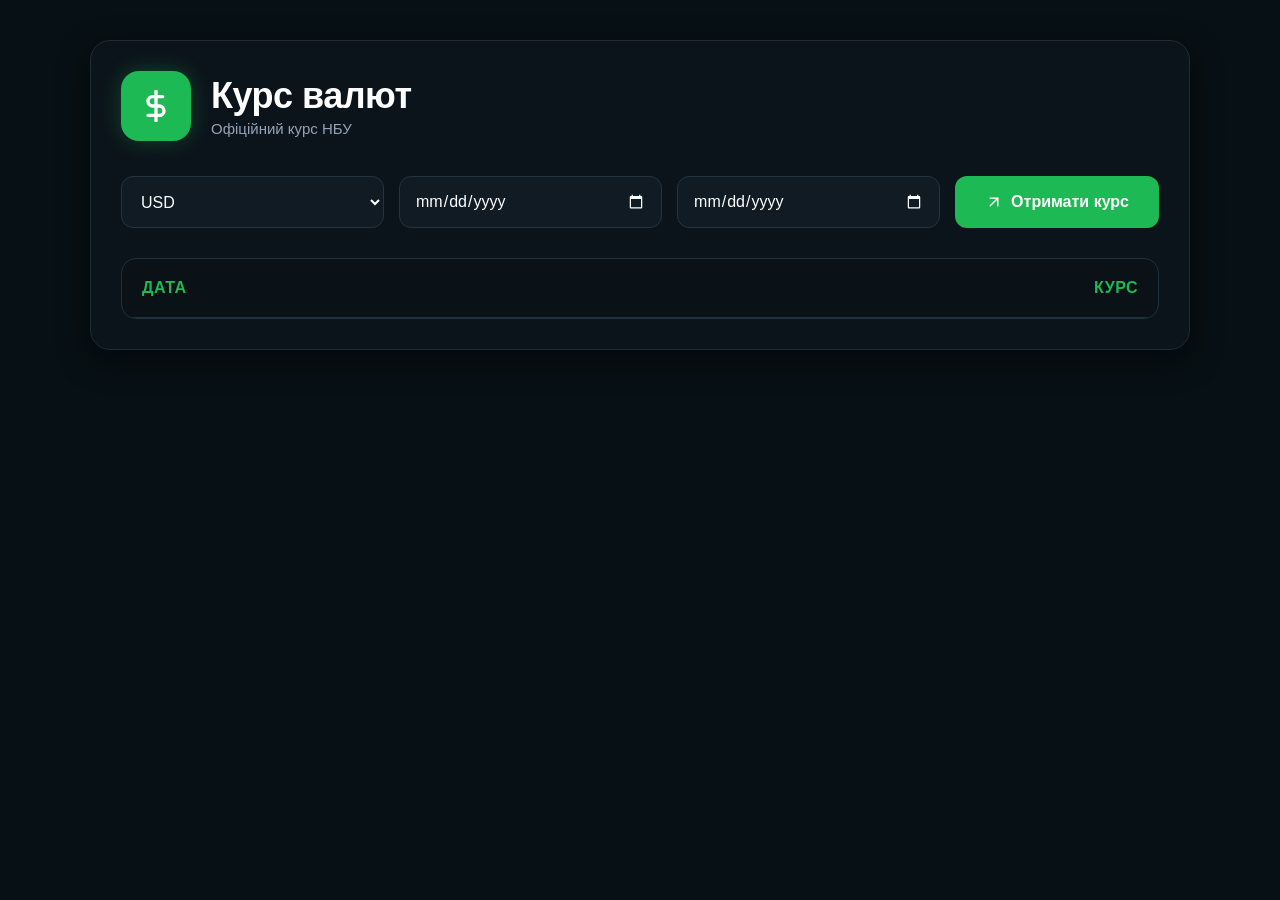
==== index.html @ 723a8896 "create" ====
<!DOCTYPE html>
<html lang="uk">
<head>
    <meta charset="UTF-8">
    <meta name="viewport" content="width=device-width, initial-scale=1.0">
    <title>Курс валют</title>
    <link rel="stylesheet" href="style.css">
</head>
<body>

<div class="container">

    <div class="header">
        <div class="logo">
            <svg width="32" height="32" viewBox="0 0 24 24" fill="none" stroke="currentColor" stroke-width="2.5" stroke-linecap="round" stroke-linejoin="round">
                <line x1="12" y1="1" x2="12" y2="23"></line>
                <path d="M17 5H9.5a3.5 3.5 0 0 0 0 7h5a3.5 3.5 0 0 1 0 7H6"></path>
            </svg>
        </div>

        <div>
            <h1>Курс валют</h1>
            <p>Офіційний курс НБУ</p>
        </div>
    </div>

    <div class="controls">
        <select name="currency" id="currency">
            <option value="USD">USD</option>
            <option value="EUR">EUR</option>
            <option value="PLN">PLN</option>
        </select>

        <input type="date" name="startDate" id="startDate">
        <input type="date" name="endDate" id="endDate">

        <button id="getRate">
            <span style="display: flex; align-items: center; gap: 8px; justify-content: center;">
                <svg width="18" height="18" viewBox="0 0 24 24" fill="none" stroke="currentColor" stroke-width="2" stroke-linecap="round" stroke-linejoin="round"><line x1="7" y1="17" x2="17" y2="7"></line><polyline points="7 7 17 7 17 17"></polyline></svg>
                Отримати курс
            </span>
        </button>
    </div>

    <div class="table-wrapper">
        <div class="table-header">
            <span>Дата</span>
            <span>Курс</span>
        </div>

        <section id="result"></section>
    </div>

</div>

<script src="script.js"></script>
</body>
</html>
---- style.css ----
* {
    margin: 0;
    padding: 0;
    box-sizing: border-box;
    font-family: 'Segoe UI', -apple-system, BlinkMacSystemFont, sans-serif;
}

body {
    min-height: 100vh;
    /* Темно-зелений неоновий градієнт у правому верхньому кутку, як на фото */
    background: #071014;
    background-attachment: fixed;
    color: white;
    display: flex;
    justify-content: center;
    align-items: flex-start;
    padding: 40px 20px;
}

.container {
    width: 100%;
    max-width: 1100px;
    background: #0c141b;
    border: 1px solid #1d2d35;
    border-radius: 20px;
    padding: 30px;
    box-shadow: 0 10px 30px rgba(0, 0, 0, 0.5);
}

.header {
    display: flex;
    align-items: center;
    gap: 20px;
    margin-bottom: 35px;
}

.logo {
    width: 70px;
    height: 70px;
    border-radius: 18px;
    background: #1db954;
    display: flex;
    align-items: center;
    justify-content: center;
    color: white;
    box-shadow: 0 0 20px rgba(29, 185, 84, 0.3);
}

.header h1 {
    font-size: 36px;
    font-weight: 700;
    letter-spacing: -0.5px;
}

.header p {
    color: #94a3b8;
    margin-top: 3px;
    font-size: 15px;
}

.controls {
    display: flex;
    gap: 15px;
    margin-bottom: 30px;
    flex-wrap: wrap;
}

select,
input {
    flex: 1;
    min-width: 150px;
    background: #101b24;
    border: 1px solid #243541;
    color: white;
    padding: 15px;
    border-radius: 12px;
    font-size: 16px;
    outline: none;
    transition: border-color 0.2s;
}

select:focus,
input:focus {
    border-color: #1db954;
}

/* Стилізація іконки календаря всередині інпуту для сучасних браузерів */
input::-webkit-calendar-picker-indicator {
    filter: invert(1);
    cursor: pointer;
}

button {
    padding: 15px 30px;
    border: none;
    border-radius: 12px;
    background: #1db954;
    color: white;
    cursor: pointer;
    font-size: 16px;
    font-weight: 600;
    transition: 0.3s ease;
}

button:hover {
    background: #22d460;
    box-shadow: 0 0 20px rgba(34, 212, 96, 0.4);
}

.table-wrapper {
    background: #0a1117;
    border: 1px solid #1f313a;
    border-radius: 15px;
    overflow: hidden;
}

.table-header {
    display: flex;
    justify-content: space-between;
    padding: 20px;
    color: #1db954;
    font-weight: 700;
    font-size: 16px;
    border-bottom: 1px solid #1f313a;
    text-transform: uppercase;
    letter-spacing: 0.5px;
}

.row {
    display: flex;
    justify-content: space-between;
    align-items: center;
    padding: 18px 20px;
    border-bottom: 1px solid #18252d;
    transition: 0.2s;
}

.row:hover {
    background: #111d25;
}

.date-box {
    display: flex;
    align-items: center;
    gap: 12px;
    color: #e2e8f0;
}

.date-icon {
    display: flex;
    align-items: center;
    justify-content: center;
    color: #1db954;
    opacity: 0.8;
}

.rate-box {
    display: flex;
    align-items: center;
    gap: 15px;
}

.rate {
    font-weight: 700;
    font-size: 18px;
    letter-spacing: 0.5px;
}

.trend {
    display: inline-flex;
    align-items: center;
    justify-content: center;
    width: 32px;
    height: 32px;
    border-radius: 8px;
    transition: transform 0.2s;
}

/* Кольори та прозорі бекграунди для стрілочок як на фото */
.trend.up {
    background: rgba(34, 212, 96, 0.12);
    color: #22d460;
}

.trend.down {
    background: rgba(244, 63, 94, 0.12);
    color: #f43f5e;
}

.trend.neutral {
    background: rgba(148, 163, 184, 0.12);
    color: #94a3b8;
}

#result .row:last-child {
    border-bottom: none;
}

.message {
    padding: 30px;
    text-align: center;
    color: #94a3b8;
    font-size: 16px;
}
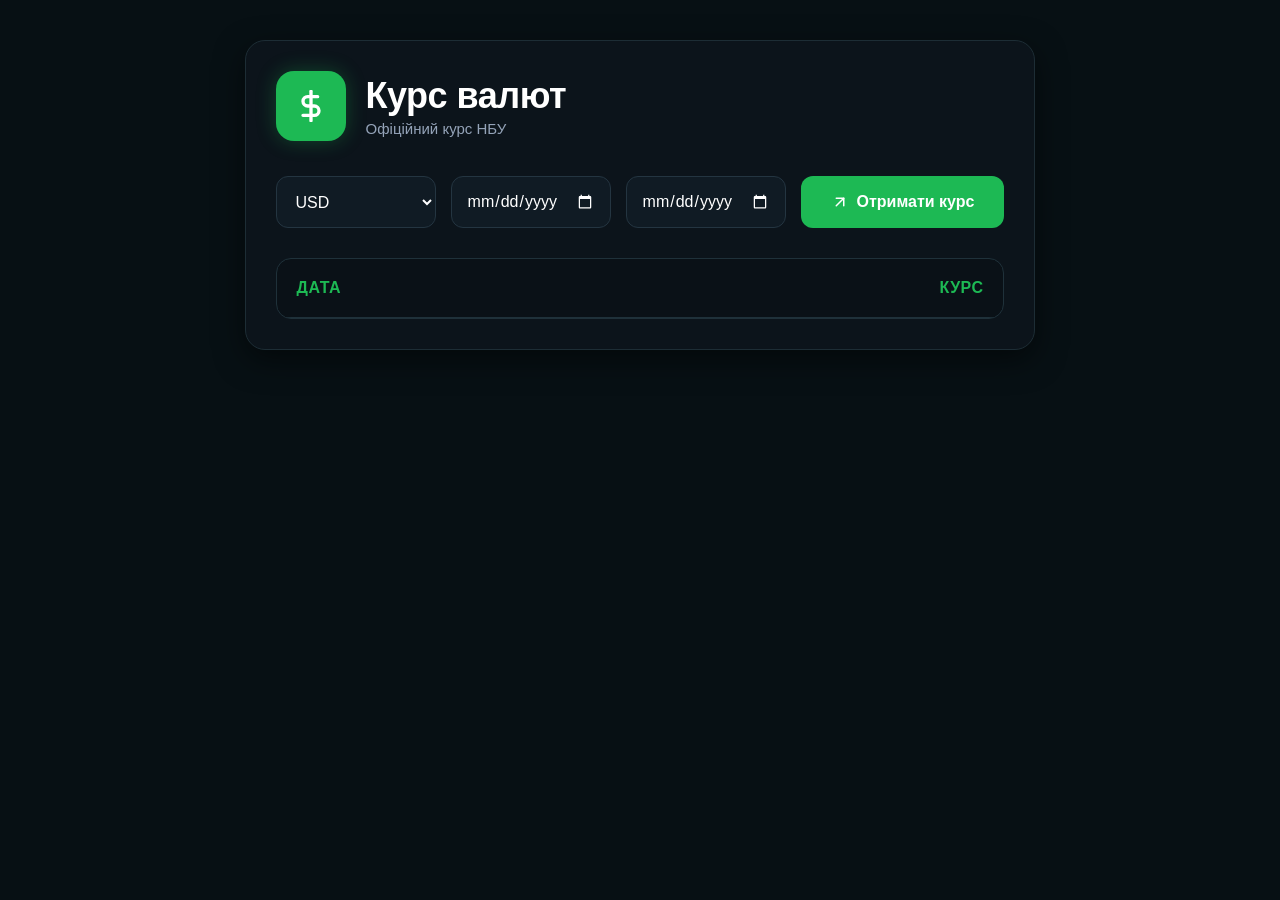
==== commit 7a62cbd7: "Розділила на паршіали" ====
--- a/index.html
+++ b/index.html
@@ -7,52 +7,7 @@
     <link rel="stylesheet" href="style.css">
 </head>
 <body>
-
-<div class="container">
-
-    <div class="header">
-        <div class="logo">
-            <svg width="32" height="32" viewBox="0 0 24 24" fill="none" stroke="currentColor" stroke-width="2.5" stroke-linecap="round" stroke-linejoin="round">
-                <line x1="12" y1="1" x2="12" y2="23"></line>
-                <path d="M17 5H9.5a3.5 3.5 0 0 0 0 7h5a3.5 3.5 0 0 1 0 7H6"></path>
-            </svg>
-        </div>
-
-        <div>
-            <h1>Курс валют</h1>
-            <p>Офіційний курс НБУ</p>
-        </div>
-    </div>
-
-    <div class="controls">
-        <select name="currency" id="currency">
-            <option value="USD">USD</option>
-            <option value="EUR">EUR</option>
-            <option value="PLN">PLN</option>
-        </select>
-
-        <input type="date" name="startDate" id="startDate">
-        <input type="date" name="endDate" id="endDate">
-
-        <button id="getRate">
-            <span style="display: flex; align-items: center; gap: 8px; justify-content: center;">
-                <svg width="18" height="18" viewBox="0 0 24 24" fill="none" stroke="currentColor" stroke-width="2" stroke-linecap="round" stroke-linejoin="round"><line x1="7" y1="17" x2="17" y2="7"></line><polyline points="7 7 17 7 17 17"></polyline></svg>
-                Отримати курс
-            </span>
-        </button>
-    </div>
-
-    <div class="table-wrapper">
-        <div class="table-header">
-            <span>Дата</span>
-            <span>Курс</span>
-        </div>
-
-        <section id="result"></section>
-    </div>
-
-</div>
-
-<script src="script.js"></script>
+    <div id="app"></div>
+    <script type="module" src="js/app.js"></script>
 </body>
-</html>+</html>
--- a/style.css
+++ b/style.css
@@ -107,6 +107,14 @@
     box-shadow: 0 0 20px rgba(34, 212, 96, 0.4);
 }
 
+.btn_kurs {
+    display: flex;
+    align-items: center;
+    gap: 8px;
+    justify-content: center;
+    
+}
+
 .table-wrapper {
     background: #0a1117;
     border: 1px solid #1f313a;
